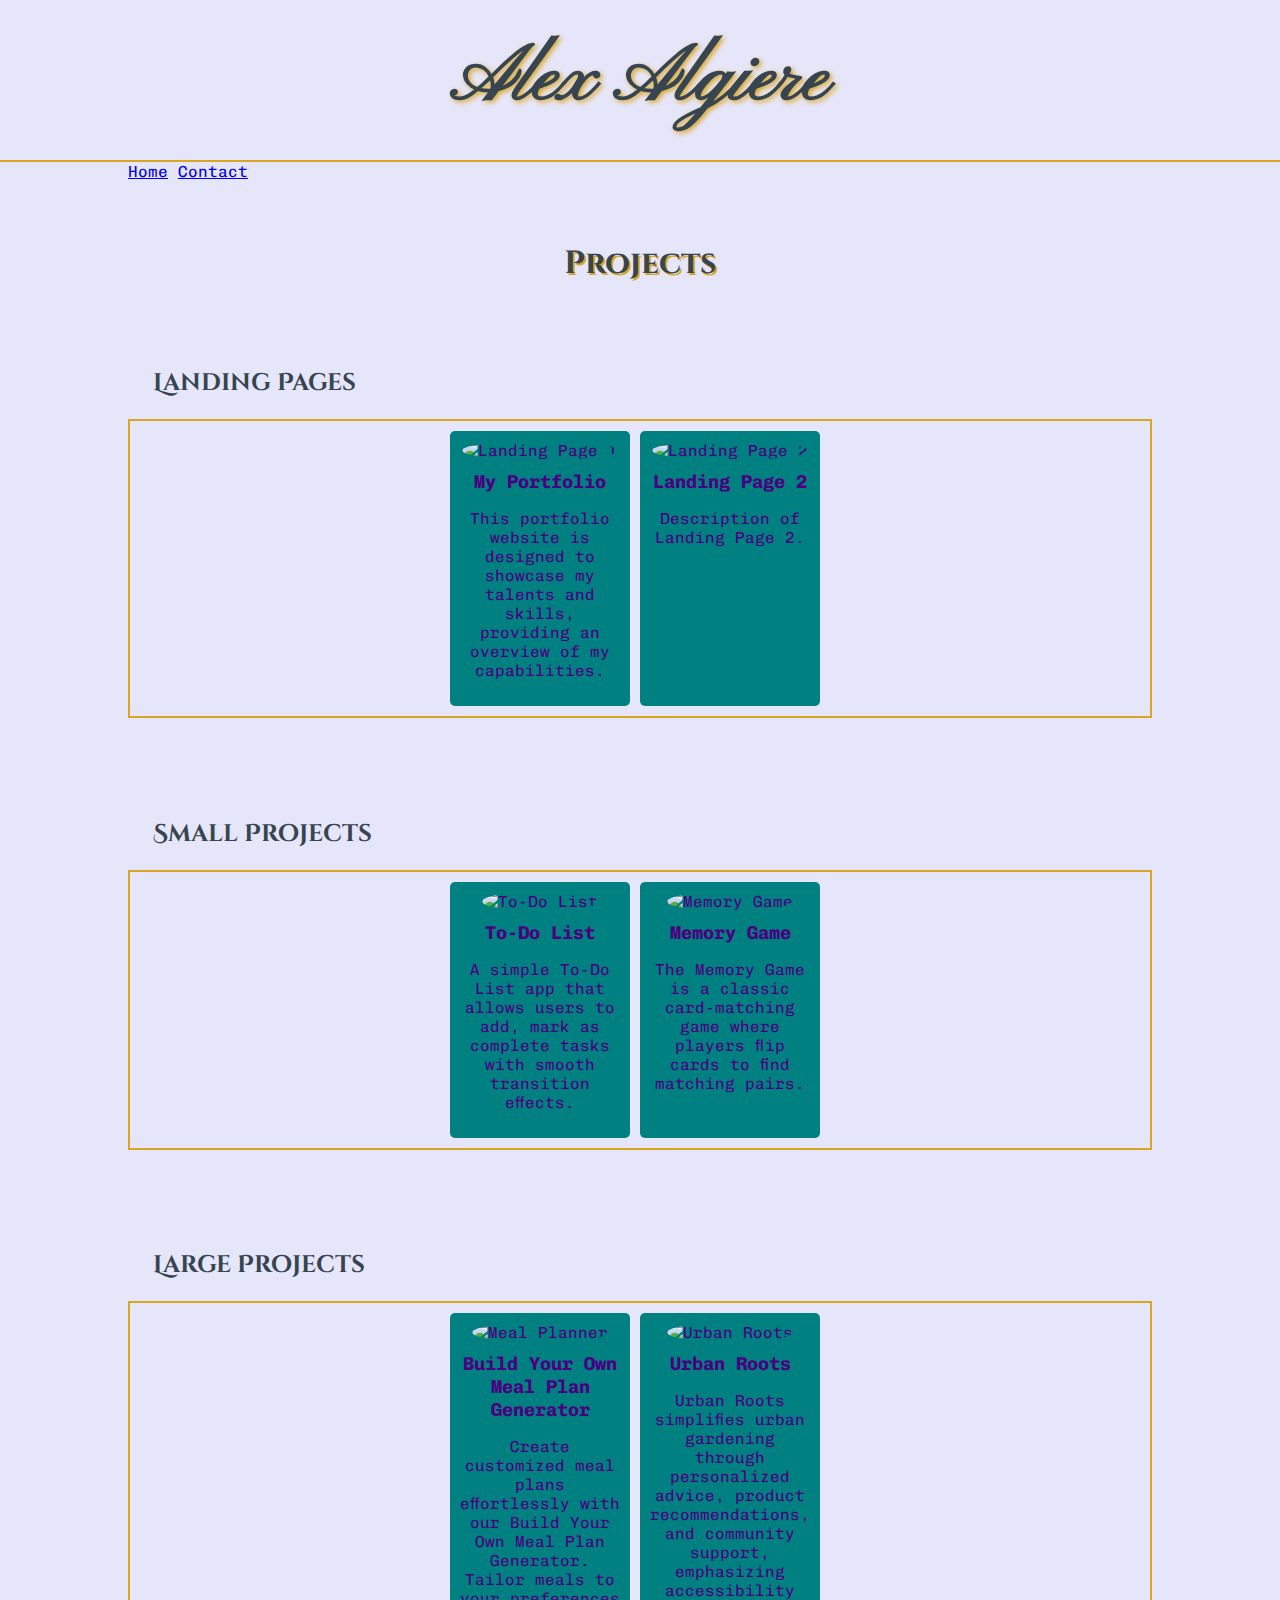
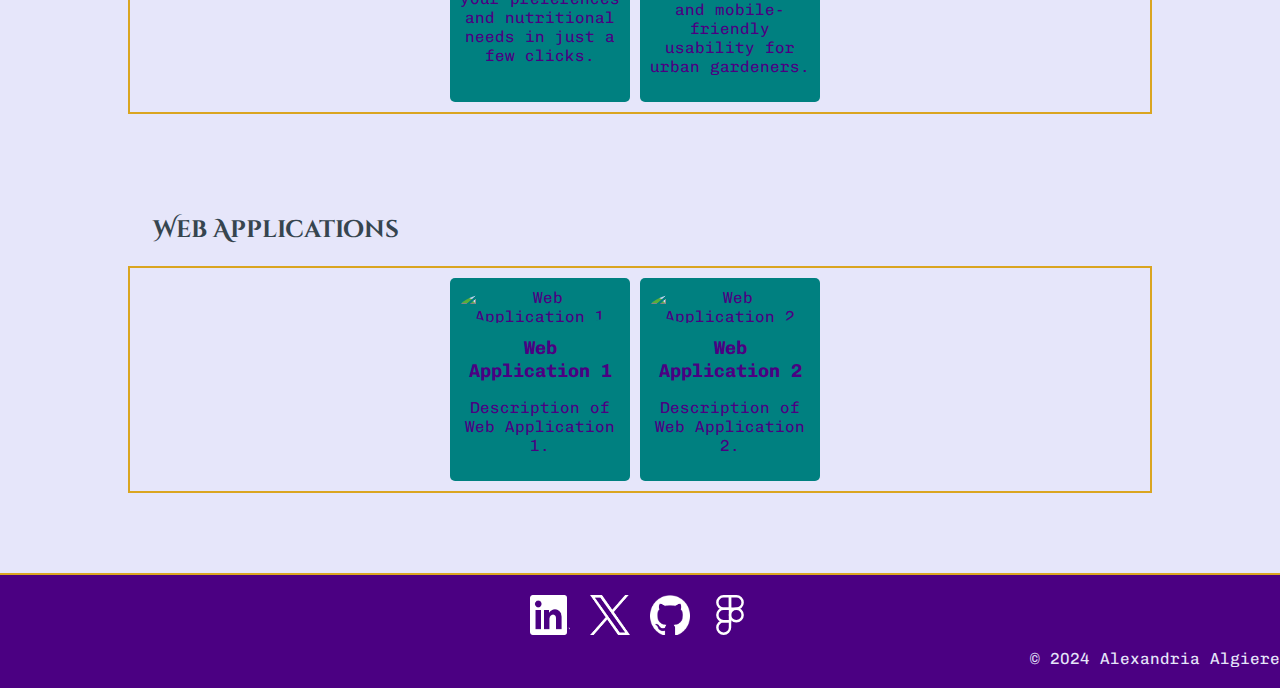
==== projects.html @ 3cc8de14 "Update projects.html" ====
<!DOCTYPE html>
<html lang="en">
<head>
    <meta charset="UTF-8">
    <meta name="viewport" content="width=device-width, initial-scale=1.0">
    <title>Alexandria Algiere - Projects</title>
    <link rel="stylesheet" href="styles.css">
    <link href="https://fonts.googleapis.com/css2?family=Chivo+Mono:ital,wght@0,100..900;1,100..900&family=Cinzel+Decorative:wght@400;700;900&family=Cinzel:wght@400..900&family=Pinyon+Script&display=swap" rel="stylesheet">
    <link rel="icon" href="data:,">
</head>    
<body>
    <header>
        <div class="header-background">
            <div class="container">
                <div class="signature" data-text="Alex Algiere">Alex Algiere</div>
            </div>
        </div>
    </header>
    
    <!-- Navigation Buttons -->
    <nav class="navigation">
        <div class="container">
            <a href="index.html" class="nav-button">Home</a>
            <a href="https://alliealgiere.github.io/home/projects.html" class="nav-button">Contact</a>
        </div>
    </nav>
    
    <main>
        <section id="projects">
            <div class="container">
                <h1>Projects</h1>
                
                <!-- Landing Pages Section -->
                <section id="landing-pages">
                    <h2>Landing Pages</h2>
                    <div class="project-list">
                        <a href="index.html" target="_blank" class="project-item" style="text-decoration: none;">
                            <img src="https://i.gyazo.com/7eeaa38c0be9ca4b02027f066f161947.gif" alt="Landing Page 1">
                            <h3>My Portfolio</h3>
                            <p>This portfolio website is designed to showcase my talents and skills, providing an overview of my capabilities.</p>
                        </a>
                        <a href="landing-page2.html" target="_blank" class="project-item" style="text-decoration: none;">
                            <img src="https://upload.wikimedia.org/wikipedia/commons/e/e0/PlaceholderLC.png" alt="Landing Page 2">
                            <h3>Landing Page 2</h3>
                            <p>Description of Landing Page 2.</p>
                        </a>
                    </div>
                </section>
                
                <!-- Small Projects Section -->
                <section id="small-projects">
                    <h2>Small Projects</h2>
                    <div class="project-list">
                        <a href="https://alliealgiere.github.io/To-Do-List/" target="_blank" class="project-item" style="text-decoration: none;">
                            <img src="https://snipboard.io/xORFKJ.jpg" alt="To-Do List">
                            <h3>To-Do List</h3>
                            <p>A simple To-Do List app that allows users to add, mark as complete tasks with smooth transition effects.</p>
                        </a>
                        <a href="https://alliealgiere.github.io/memory-game/" target="_blank" class="project-item" style="text-decoration: none;">
                            <img src="https://snipboard.io/ihlFR4.jpg" alt="Memory Game">
                            <h3>Memory Game</h3>
                            <p>The Memory Game is a classic card-matching game where players flip cards to find matching pairs.</p>
                        </a>
                    </div>
                </section>
                
                <!-- Large Projects Section -->
                <section id="large-projects">
                    <h2>Large Projects</h2>
                    <div class="project-list">
                        <a href="https://github.com/AllieAlgiere/Final" target="_blank" class="project-item" style="text-decoration: none;">
                            <img src="https://snipboard.io/ChXVzp.jpg" alt="Meal Planner">
                            <h3>Build Your Own Meal Plan Generator</h3>
                            <p>Create customized meal plans effortlessly with our Build Your Own Meal Plan Generator. Tailor meals to your preferences and nutritional needs in just a few clicks.</p>
                        </a>
                        <a href="https://www.figma.com/proto/I7Pr1vUWK9Y9H691GNcjzl/Main-Project?node-id=92-1458&t=jHpDFljD95miy3ro-1&scaling=scale-down&content-scaling=fixed&page-id=78%3A1166&starting-point-node-id=92%3A1458"  target="_blank" class="project-item" style="text-decoration: none; background-size: cover;">
                            <img src="https://snipboard.io/DExXmR.jpg" alt="Urban Roots">
                            <h3>Urban Roots</h3>
                            <p>Urban Roots simplifies urban gardening through personalized advice, product recommendations, and community support, emphasizing accessibility and mobile-friendly usability for urban gardeners.</p>
                        </a>
                    </div>
                </section>
                
                <!-- Web Applications Section -->
                <section id="web-applications">
                    <h2>Web Applications</h2>
                    <div class="project-list">
                        <a href="web-app1.html" target="_blank" class="project-item" style="text-decoration: none;">
                            <img src="https://upload.wikimedia.org/wikipedia/commons/e/e0/PlaceholderLC.png" alt="Web Application 1">
                            <h3>Web Application 1</h3>
                            <p>Description of Web Application 1.</p>
                        </a>
                        <a href="web-app2.html" target="_blank" class="project-item" style="text-decoration: none;">
                            <img src="https://upload.wikimedia.org/wikipedia/commons/e/e0/PlaceholderLC.png" alt="Web Application 2">
                            <h3>Web Application 2</h3>
                            <p>Description of Web Application 2.</p>
                        </a>
                    </div>
                </section>
                
            </div>
        </section>
    </main>
    <footer>
        <div class="social-links">
            <a href="https://www.linkedin.com/in/analgiere" target="_blank">
                <img src="In-White-128-Γäó@2x.png" alt="LinkedIn">
            </a>
            <a href="https://x.com/AlgiereAlex" target="_blank">
                <img src="logo-white.png" alt="Twitter/X">
            </a>
            <a href="https://github.com/AllieAlgiere" target="_blank">
                <img src="github-mark-white.png" alt="GitHub">
            </a>
            <a href="https://www.figma.com/@alexalgiere" target="_blank">
                <img src="1-Color-Icon-White.svg" alt="Figma">
            </a>
        </div>
        <div class="footer-right">
            &copy; 2024 Alexandria Algiere
        </div>
    </footer>    
</body>
</html>
---- styles.css ----
@import url('https://fonts.googleapis.com/css2?family=Chivo+Mono:ital,wght@0,100..900;1,100..900&family=Cinzel+Decorative:wght@400;700;900&family=Cinzel:wght@400..900&family=Pinyon+Script&display=swap');

/* Root variables for colors */
:root {
    --indigo: #4b0082ff;
    --lavender-web: #e6e6faff;
    --teal: #008080ff;
    --goldenrod: #daa520ff;
    --charcoal: #36454fff;
    --purple: #800080ff; /* Purple color */
}

/* For WebKit browsers (Chrome, Safari, and Opera) */
html::-webkit-scrollbar, body::-webkit-scrollbar {
    width: 0px; /* Width of the scrollbar */
    height: 0px; /* Height of the scrollbar */
}

html::-webkit-scrollbar-track, body::-webkit-scrollbar-track {
    background: transparent; /* Transparent track */
}

html::-webkit-scrollbar-thumb, body::-webkit-scrollbar-thumb {
    background-color: transparent; /* Transparent thumb */
    border-radius: 6px; /* Rounded thumb */
    border: 3px solid transparent; /* Transparent border */
}

/* For Firefox */
html, body {
    scrollbar-width: none; /* Thin scrollbar */
    scrollbar-color: transparent transparent; /* Transparent scrollbar */
}

/* For Internet Explorer and Edge */
html {
    -ms-overflow-style: -ms-autohiding-scrollbar; /* Autohide scrollbar */
}

/* Base styles for the entire body */
body {
    font-family: 'Chivo Mono', monospace;
    color: var(--charcoal);
    background-color: var(--lavender-web);
    margin: 0;
    padding: 0;
}

/* Heading styles */
h1 {
    font-family: 'Cinzel', serif;
    text-align: center; /* Center align the signature */
    text-shadow: 2px 2px var(--goldenrod); /* Goldenrod drop shadow */
    border: none; /* Remove any border */
}

h2 {
    font-family: 'Cinzel Decorative', serif;
    text-indent: 25px;
}

.signature {
    font-family: 'Pinyon Script';
    font-size: 5em;
    font-weight: bold; /* Make the text bolder */
    color: #36454f; /* Charcoal color */
    padding: 10px; /* Add padding for space around text */
    text-shadow: 2px 2px 5px #daa520; /* Goldenrod text shadow */
    display: block; /* Ensure it's treated as a block element */
    margin: auto; /* Center horizontally */
    text-align: center; /* Center text within the block */
}

/* Header styles */
header {
    background-image: url('https://images.pexels.com/photos/3527786/pexels-photo-3527786.jpeg?auto=compress&cs=tinysrgb&w=1260&h=750&dpr=1');
    background-size: cover;
    background-position: center;
    color: var(--lavender-web);
    padding: 20px 0;
    border-bottom: 2px solid var(--goldenrod);
}

/* Container for centering content */
.container {
    width: 80%;
    margin: 0 auto;
}

/* Main sections */
main section {
    padding: 40px 0;
}

#projects .project-list {
    display: flex;
    overflow-x: auto; /* Enable horizontal scrolling */
    overflow-y: hidden; /* Hide vertical overflow */
    height: auto;
    max-width: 100%; /* Limit maximum width */
    border: 2px solid var(--goldenrod); /* Changed to goldenrod */
    padding: 10px;
    background-color: var(--lavender-web);
    scroll-snap-type: x mandatory;
    justify-content: center; /* Center items horizontally */
    scrollbar-width: thin; /* Thin scrollbar for browsers that support it */
    scrollbar-color: transparent transparent; /* Transparent scrollbar */
}

.project-item {
    flex: 0 0 auto; /* Allow items to grow and shrink */
    margin-right: 10px; /* Adjust margin between items */
    scroll-snap-align: start;
    text-align: center;
    background-color: var(--teal);
    color: var(--indigo);
    padding: 10px;
    border-radius: 5px;
    cursor: pointer;
    transition: background-color 0.8s ease; /* Transition duration set to 0.8s */
    width: 160px; /* Adjust width of each item */
    max-width: 160px; /* Limit maximum width of each item */
}

.project-item:hover {
    background-color: var(--goldenrod); /* Background color on hover */
    color: var(--indigo); /* Ensure text color stays the same */
}

.project-item img {
    width: 150px; /* Set the width to 150 pixels */
    height: 150px; /* Set the height to 150 pixels */
    object-fit: cover; /* Ensure the image covers the entire space */
    object-position: center; /* Center the image within the container */
    border-radius: 50%; /* Optional: If you want rounded images */
}

.project-item h3 {
    margin: 10px 0 5px 0;
}

/* Footer styles */
footer {
    background-color: var(--indigo);
    color: var(--lavender-web);
    padding: 20px 0;
    border-top: 2px solid var(--goldenrod);
    display: flex;
    justify-content: center;
    align-items: center;
    flex-wrap: wrap; /* Allow items to wrap on smaller screens */
}

footer .social-links {
    display: flex;
    justify-content: center; /* Center icons horizontally */
    align-items: center; /* Center icons vertically */
    gap: 10px; /* Reduce space between icons */
}

footer .social-links a {
    color: var(--lavender-web);
    text-decoration: none;
    margin: 0 5px; /* Reduce space between icons */
}

footer .social-links img {
    width: 40px; /* Adjust size of the icons */
    height: 40px; /* Adjust size of the icons */
}

footer .footer-right {
    margin-left: auto; /* Move to the right */
    text-align: right; /* Align text to the right */
    flex-basis: 100%; /* Ensure it takes full width on smaller screens */
    margin-top: 10px; /* Add space between social links and copyright on smaller screens */
}

/* Education section */
#education p {
    margin-bottom: 10px;
}

/* Skills section */
#skills ul {
    columns: 2;
    list-style-type: none;
}

#skills ul li::before {
    content: '•';
    color: var(--teal);
    display: inline-block;
    width: 1em;
    margin-left: -1em;
}

/* Contact section */
#contact {
    background-color: var(--lavender-web); /* Set overall background color */
    padding: 20px 0; /* Add padding for space */
    text-align: center; /* Center align contents */
}

#contact .container {
    max-width: 600px; /* Limit container width */
    margin: 0 auto; /* Center align container */
}

#contact form {
    background-color: var(--charcoal); /* Charcoal background */
    padding: 20px;
    border-radius: 20px;
    text-align: left; /* Left align form contents */
}

#contact form .input-group {
    margin-bottom: 20px; /* Add margin between input groups */
}

#contact form label {
    display: block; /* Display labels as block for better alignment */
    margin-bottom: 5px; /* Add space below labels */
    color: var(--lavender-web); /* Label text color */
}

#contact form input[type="text"],
#contact form input[type="email"],
#contact form textarea {
    width: 100%; /* Full width */
    padding: 10px; /* Add padding */
    margin-top: 5px; /* Add margin */
    border-radius: 5px; /* Rounded corners */
    border: 1px solid var(--indigo); /* Border color */
    box-sizing: border-box; /* Include padding and border in width */
}

#contact form textarea {
    resize: vertical; /* Allow vertical resizing of textarea */
}

#contact button {
    font-family: 'Chivo Mono', monospace; /* Change button text font */
    background-color: var(--teal); /* Teal color */
    color: var(--indigo); /* Text color */
    padding: 10px 20px; /* Padding inside button */
    border: none; /* Remove border */
    border-radius: 5px; /* Rounded corners */
    font-size: 1.2em; /* Button text size */
    cursor: pointer; /* Pointer cursor on hover */
    display: block; /* Display as block element */
    margin: 0 auto; /* Center align button */
}

#contact button:hover {
    background-color: var(--goldenrod); /* Hover color */
}

/* Additional styles */
.icon-container {
    width: 400px; /* Width of the container */
    height: 400px; /* Height of the container */
    margin: 20px auto 0; /* Center the container and add margin above */
    border-radius: 50%; /* Rounded shape */
    overflow: hidden; /* Hide overflow to make the image round */
    background-color: var(--lavender-web); /* Background color */
    border: 2px solid #000; /* Black border */
    display: flex;
    justify-content: center;
    align-items: center;
}

.profile-picture {
    width: 100%; /* Make the image fill the container */
    height: auto; /* Maintain aspect ratio */
    display: block;
}
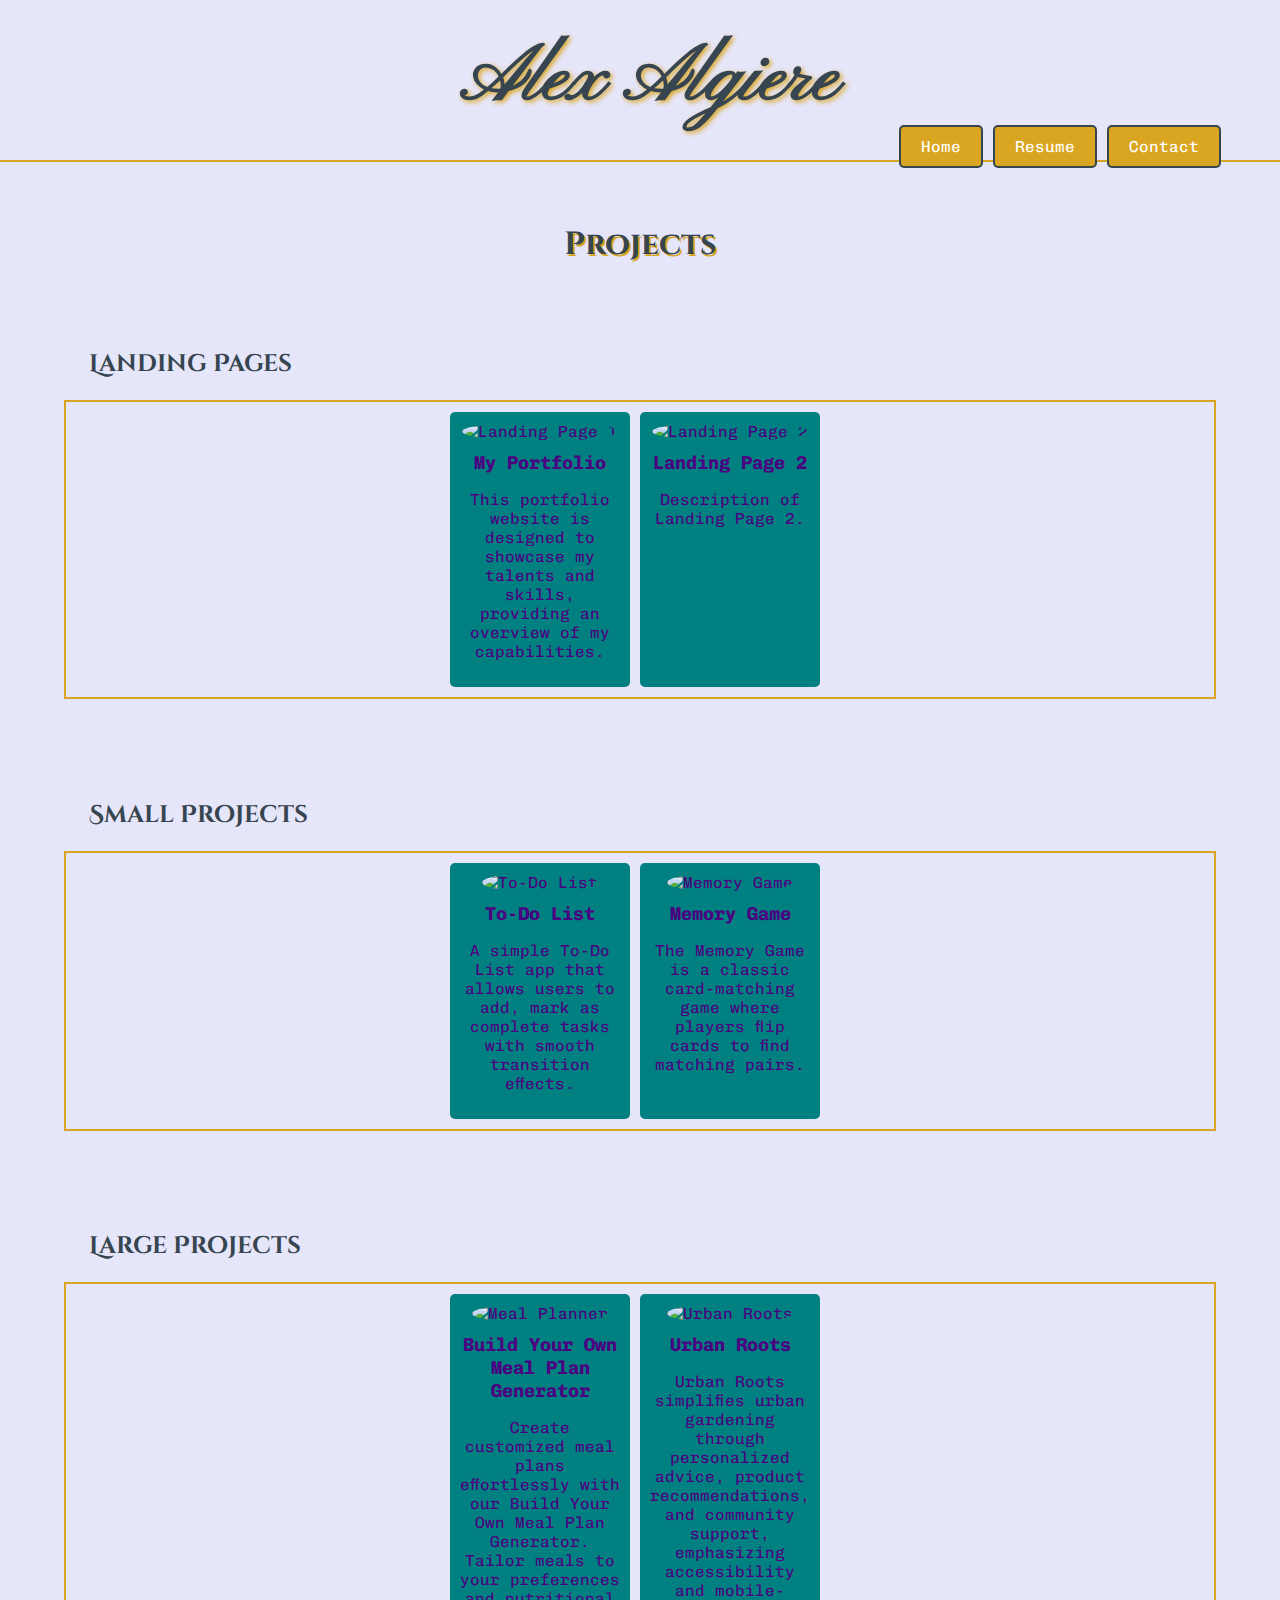
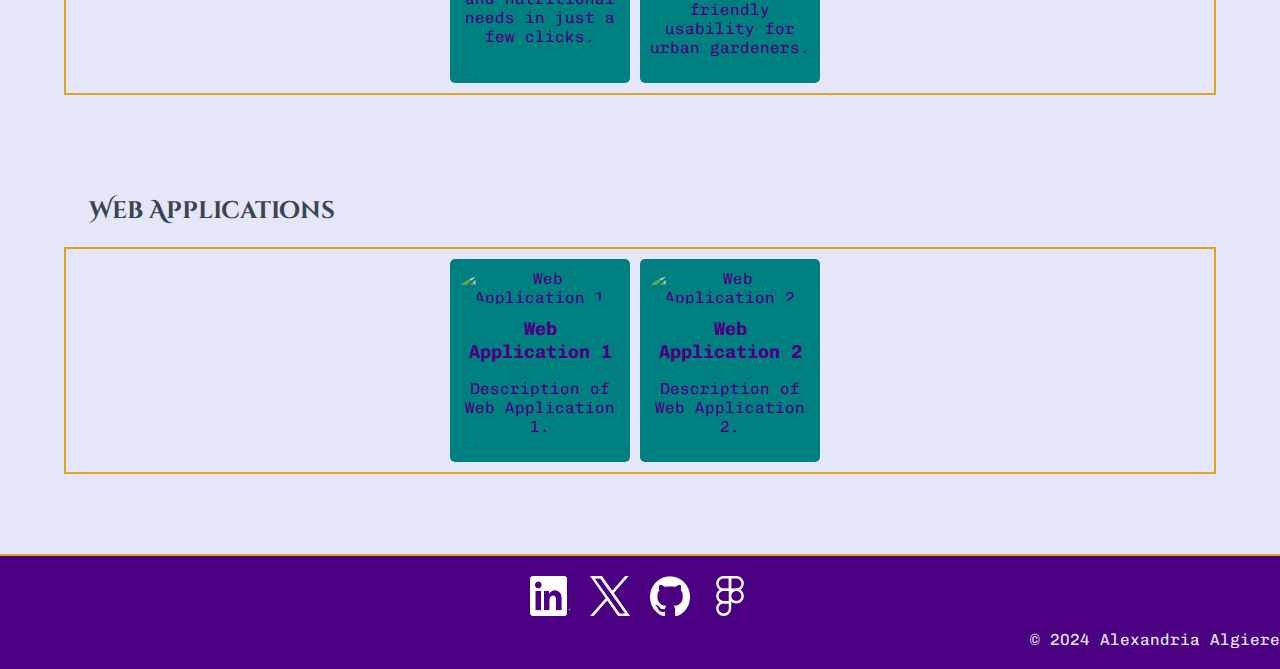
==== commit 32d446af: "Added Resume" ====
--- a/projects.html
+++ b/projects.html
@@ -21,7 +21,8 @@
     <nav class="navigation">
         <div class="container">
             <a href="index.html" class="nav-button">Home</a>
-            <a href="https://alliealgiere.github.io/home/projects.html" class="nav-button">Contact</a>
+            <a href="resume.html" class="nav-button">Resume</a>
+            <a href="https://alliealgiere.github.io/home/#contact" class="nav-button">Contact</a>
         </div>
     </nav>
     
--- a/styles.css
+++ b/styles.css
@@ -57,6 +57,18 @@
 h2 {
     font-family: 'Cinzel Decorative', serif;
     text-indent: 25px;
+}
+
+h5 {
+    font-family: 'Chivo Mono', serif;
+    text-align: left;
+    font-size: 1.1em;
+}
+
+h4 {
+    font-family: 'Cinzel Decorative', serif;
+    text-align: center;
+    font-size: 1.8em;
 }
 
 .signature {
@@ -69,6 +81,7 @@
     display: block; /* Ensure it's treated as a block element */
     margin: auto; /* Center horizontally */
     text-align: center; /* Center text within the block */
+    width: 100%; /* Ensure the signature spans the entire width */
 }
 
 /* Header styles */
@@ -83,7 +96,7 @@
 
 /* Container for centering content */
 .container {
-    width: 80%;
+    width: 90%;
     margin: 0 auto;
 }
 
@@ -239,7 +252,7 @@
     resize: vertical; /* Allow vertical resizing of textarea */
 }
 
-#contact button {
+#contact #sendEmailButton {
     font-family: 'Chivo Mono', monospace; /* Change button text font */
     background-color: var(--teal); /* Teal color */
     color: var(--indigo); /* Text color */
@@ -248,18 +261,19 @@
     border-radius: 5px; /* Rounded corners */
     font-size: 1.2em; /* Button text size */
     cursor: pointer; /* Pointer cursor on hover */
+    text-decoration: none; /* Remove underline */
     display: block; /* Display as block element */
     margin: 0 auto; /* Center align button */
 }
 
-#contact button:hover {
+#contact #sendEmailButton:hover {
     background-color: var(--goldenrod); /* Hover color */
 }
 
 /* Additional styles */
 .icon-container {
-    width: 400px; /* Width of the container */
-    height: 400px; /* Height of the container */
+    width: 250px; /* Width of the container */
+    height: 250px; /* Height of the container */
     margin: 20px auto 0; /* Center the container and add margin above */
     border-radius: 50%; /* Rounded shape */
     overflow: hidden; /* Hide overflow to make the image round */
@@ -275,3 +289,30 @@
     height: auto; /* Maintain aspect ratio */
     display: block;
 }
+
+.nav-button {
+    display: inline-block;
+    padding: 10px 20px;
+    margin-top: 10px; /* Adjust top margin */
+    background-position: right;
+    text-decoration: none;
+    color: #fff;
+    background-color: var(--goldenrod); /* Goldenrod background */
+    border: 2px solid var(--charcoal); /* Charcoal border */
+    border-radius: 5px;
+    transition: background-color 0.3s ease, color 0.3s ease, border-color 0.3s ease;
+}
+
+.nav-button:hover {
+    background-color: var(--teal); /* Teal background on hover */
+    color: var(--goldenrod); /* Adjust hover text color */
+    border-color: var(--goldenrod); /* Teal border on hover */
+}
+
+/* Position navigation buttons on the right side */
+nav {
+    position: absolute;
+    top: 9vw;
+    right: 1px;
+    width: 400px;
+}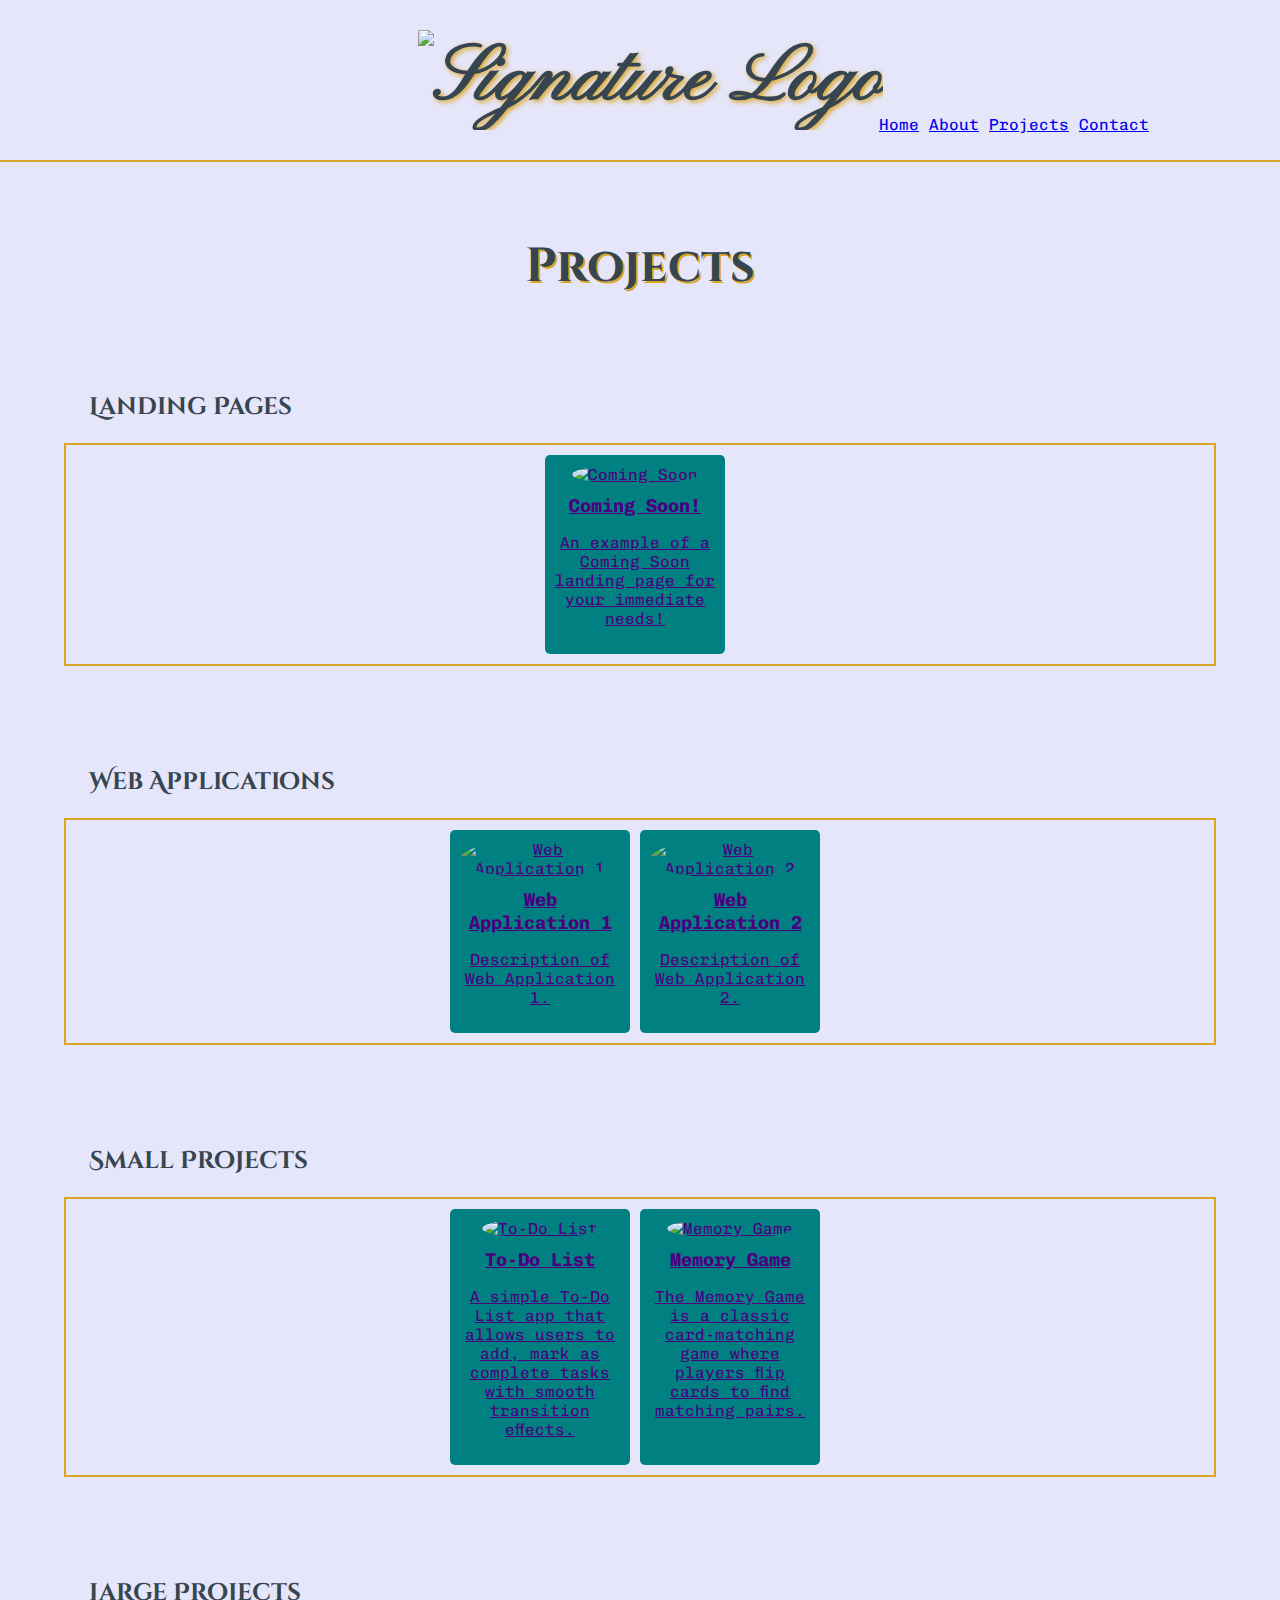
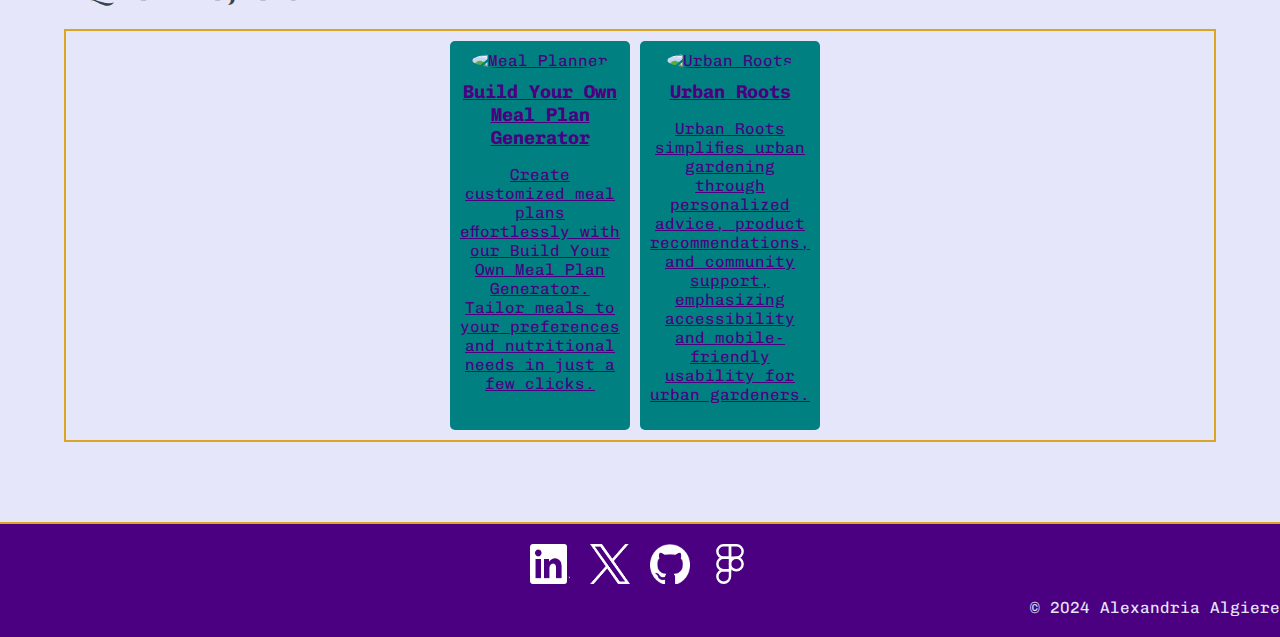
==== commit fc277030: "Update projects.html" ====
--- a/projects.html
+++ b/projects.html
@@ -7,97 +7,100 @@
     <link rel="stylesheet" href="styles.css">
     <link href="https://fonts.googleapis.com/css2?family=Chivo+Mono:ital,wght@0,100..900;1,100..900&family=Cinzel+Decorative:wght@400;700;900&family=Cinzel:wght@400..900&family=Pinyon+Script&display=swap" rel="stylesheet">
     <link rel="icon" href="data:,">
-</head>    
+</head>
 <body>
     <header>
+        <div class="container">
+            <!-- Navigation bar -->
+            <nav>
+                <a href="index.html">Home</a>
+                <a href="resume.html">About</a>
+                <a href="projects.html" class="active">Projects</a>
+                <a href="https://alliealgiere.github.io/home/#contact">Contact</a>
+            </nav>
+        </div>
         <div class="header-background">
             <div class="container">
-                <div class="signature" data-text="Alex Algiere">Alex Algiere</div>
+                <div class="signature">
+                    <img src="mainlogo.png" alt="Signature Logo">
+                </div>
             </div>
         </div>
     </header>
     
-    <!-- Navigation Buttons -->
-    <nav class="navigation">
-        <div class="container">
-            <a href="index.html" class="nav-button">Home</a>
-            <a href="resume.html" class="nav-button">Resume</a>
-            <a href="https://alliealgiere.github.io/home/#contact" class="nav-button">Contact</a>
-        </div>
-    </nav>
-    
     <main>
         <section id="projects">
             <div class="container">
-                <h1>Projects</h1>
+                <h1 style="font-size: 48px;">Projects</h1>
                 
-                <!-- Landing Pages Section -->
-                <section id="landing-pages">
-                    <h2>Landing Pages</h2>
-                    <div class="project-list">
-                        <a href="index.html" target="_blank" class="project-item" style="text-decoration: none;">
-                            <img src="https://i.gyazo.com/7eeaa38c0be9ca4b02027f066f161947.gif" alt="Landing Page 1">
-                            <h3>My Portfolio</h3>
-                            <p>This portfolio website is designed to showcase my talents and skills, providing an overview of my capabilities.</p>
-                        </a>
-                        <a href="landing-page2.html" target="_blank" class="project-item" style="text-decoration: none;">
-                            <img src="https://upload.wikimedia.org/wikipedia/commons/e/e0/PlaceholderLC.png" alt="Landing Page 2">
-                            <h3>Landing Page 2</h3>
-                            <p>Description of Landing Page 2.</p>
-                        </a>
-                    </div>
-                </section>
+                <!-- Project Categories -->
+                <div class="project-category">
+                    <!-- Landing Pages Section -->
+                    <section id="landing-pages">
+                        <h2>Landing Pages</h2>
+                        <div class="project-list">
+                            <a href="https://alliealgiere.github.io/charactersheets/" target="_blank" class="project-item">
+                                <img src="https://s3.amazonaws.com/i.snag.gy/mTeqa3.jpg" alt="Coming Soon">
+                                <h3>Coming Soon!</h3>
+                                <p>An example of a Coming Soon landing page for your immediate needs!</p>
+                            </a>
+                        </div>
+                    </section>
+                    
+                    <!-- Web Applications Section -->
+                    <section id="web-applications">
+                        <h2>Web Applications</h2>
+                        <div class="project-list">
+                            <a href="web-app1.html" target="_blank" class="project-item">
+                                <img src="https://upload.wikimedia.org/wikipedia/commons/e/e0/PlaceholderLC.png" alt="Web Application 1">
+                                <h3>Web Application 1</h3>
+                                <p>Description of Web Application 1.</p>
+                            </a>
+                            <a href="web-app2.html" target="_blank" class="project-item">
+                                <img src="https://upload.wikimedia.org/wikipedia/commons/e/e0/PlaceholderLC.png" alt="Web Application 2">
+                                <h3>Web Application 2</h3>
+                                <p>Description of Web Application 2.</p>
+                            </a>
+                        </div>
+                    </section>
+                </div>
                 
-                <!-- Small Projects Section -->
-                <section id="small-projects">
-                    <h2>Small Projects</h2>
-                    <div class="project-list">
-                        <a href="https://alliealgiere.github.io/To-Do-List/" target="_blank" class="project-item" style="text-decoration: none;">
-                            <img src="https://snipboard.io/xORFKJ.jpg" alt="To-Do List">
-                            <h3>To-Do List</h3>
-                            <p>A simple To-Do List app that allows users to add, mark as complete tasks with smooth transition effects.</p>
-                        </a>
-                        <a href="https://alliealgiere.github.io/memory-game/" target="_blank" class="project-item" style="text-decoration: none;">
-                            <img src="https://snipboard.io/ihlFR4.jpg" alt="Memory Game">
-                            <h3>Memory Game</h3>
-                            <p>The Memory Game is a classic card-matching game where players flip cards to find matching pairs.</p>
-                        </a>
-                    </div>
-                </section>
-                
-                <!-- Large Projects Section -->
-                <section id="large-projects">
-                    <h2>Large Projects</h2>
-                    <div class="project-list">
-                        <a href="https://github.com/AllieAlgiere/Final" target="_blank" class="project-item" style="text-decoration: none;">
-                            <img src="https://snipboard.io/ChXVzp.jpg" alt="Meal Planner">
-                            <h3>Build Your Own Meal Plan Generator</h3>
-                            <p>Create customized meal plans effortlessly with our Build Your Own Meal Plan Generator. Tailor meals to your preferences and nutritional needs in just a few clicks.</p>
-                        </a>
-                        <a href="https://www.figma.com/proto/I7Pr1vUWK9Y9H691GNcjzl/Main-Project?node-id=92-1458&t=jHpDFljD95miy3ro-1&scaling=scale-down&content-scaling=fixed&page-id=78%3A1166&starting-point-node-id=92%3A1458"  target="_blank" class="project-item" style="text-decoration: none; background-size: cover;">
-                            <img src="https://snipboard.io/DExXmR.jpg" alt="Urban Roots">
-                            <h3>Urban Roots</h3>
-                            <p>Urban Roots simplifies urban gardening through personalized advice, product recommendations, and community support, emphasizing accessibility and mobile-friendly usability for urban gardeners.</p>
-                        </a>
-                    </div>
-                </section>
-                
-                <!-- Web Applications Section -->
-                <section id="web-applications">
-                    <h2>Web Applications</h2>
-                    <div class="project-list">
-                        <a href="web-app1.html" target="_blank" class="project-item" style="text-decoration: none;">
-                            <img src="https://upload.wikimedia.org/wikipedia/commons/e/e0/PlaceholderLC.png" alt="Web Application 1">
-                            <h3>Web Application 1</h3>
-                            <p>Description of Web Application 1.</p>
-                        </a>
-                        <a href="web-app2.html" target="_blank" class="project-item" style="text-decoration: none;">
-                            <img src="https://upload.wikimedia.org/wikipedia/commons/e/e0/PlaceholderLC.png" alt="Web Application 2">
-                            <h3>Web Application 2</h3>
-                            <p>Description of Web Application 2.</p>
-                        </a>
-                    </div>
-                </section>
+                <!-- Small and Large Projects Sections Side by Side -->
+                <div class="small-large-projects">
+                    <!-- Small Projects Section -->
+                    <section id="small-projects">
+                        <h2>Small Projects</h2>
+                        <div class="project-list">
+                            <a href="https://alliealgiere.github.io/To-Do-List/" target="_blank" class="project-item">
+                                <img src="https://snipboard.io/xORFKJ.jpg" alt="To-Do List">
+                                <h3>To-Do List</h3>
+                                <p>A simple To-Do List app that allows users to add, mark as complete tasks with smooth transition effects.</p>
+                            </a>
+                            <a href="https://alliealgiere.github.io/memory-game/" target="_blank" class="project-item">
+                                <img src="https://snipboard.io/ihlFR4.jpg" alt="Memory Game">
+                                <h3>Memory Game</h3>
+                                <p>The Memory Game is a classic card-matching game where players flip cards to find matching pairs.</p>
+                            </a>
+                        </div>
+                    </section>
+                    
+                    <!-- Large Projects Section -->
+                    <section id="large-projects">
+                        <h2>Large Projects</h2>
+                        <div class="project-list">
+                            <a href="https://github.com/AllieAlgiere/Final" target="_blank" class="project-item">
+                                <img src="https://snipboard.io/ChXVzp.jpg" alt="Meal Planner">
+                                <h3>Build Your Own Meal Plan Generator</h3>
+                                <p>Create customized meal plans effortlessly with our Build Your Own Meal Plan Generator. Tailor meals to your preferences and nutritional needs in just a few clicks.</p>
+                            </a>
+                            <a href="https://www.figma.com/proto/I7Pr1vUWK9Y9H691GNcjzl/Main-Project?node-id=92-1458&t=jHpDFljD95miy3ro-1&scaling=scale-down&content-scaling=fixed&page-id=78%3A1166&starting-point-node-id=92%3A1458" target="_blank" class="project-item">
+                                <img src="https://snipboard.io/DExXmR.jpg" alt="Urban Roots">
+                                <h3>Urban Roots</h3>
+                                <p>Urban Roots simplifies urban gardening through personalized advice, product recommendations, and community support, emphasizing accessibility and mobile-friendly usability for urban gardeners.</p>
+                            </a>
+                        </div>
+                    </section>
+                </div>
                 
             </div>
         </section>
@@ -120,6 +123,6 @@
         <div class="footer-right">
             &copy; 2024 Alexandria Algiere
         </div>
-    </footer>    
+    </footer>
 </body>
-</html>+</html>
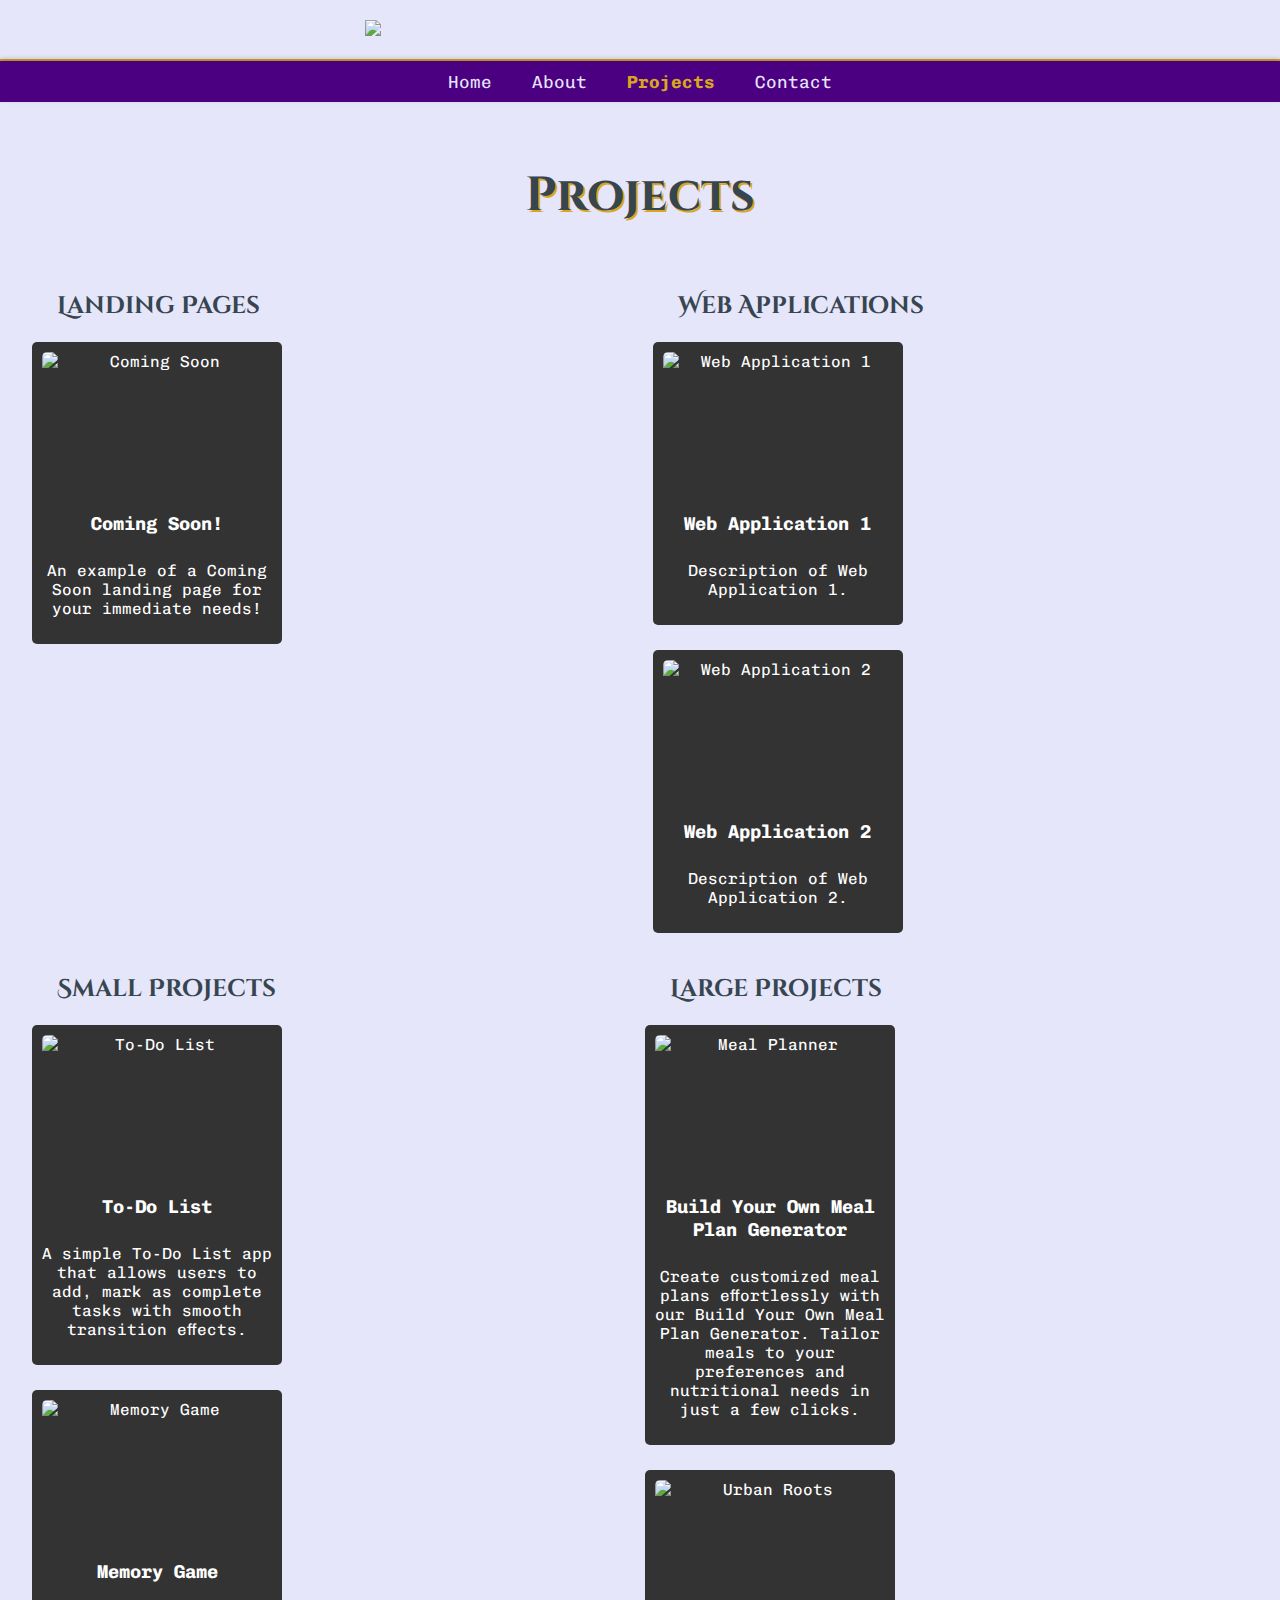
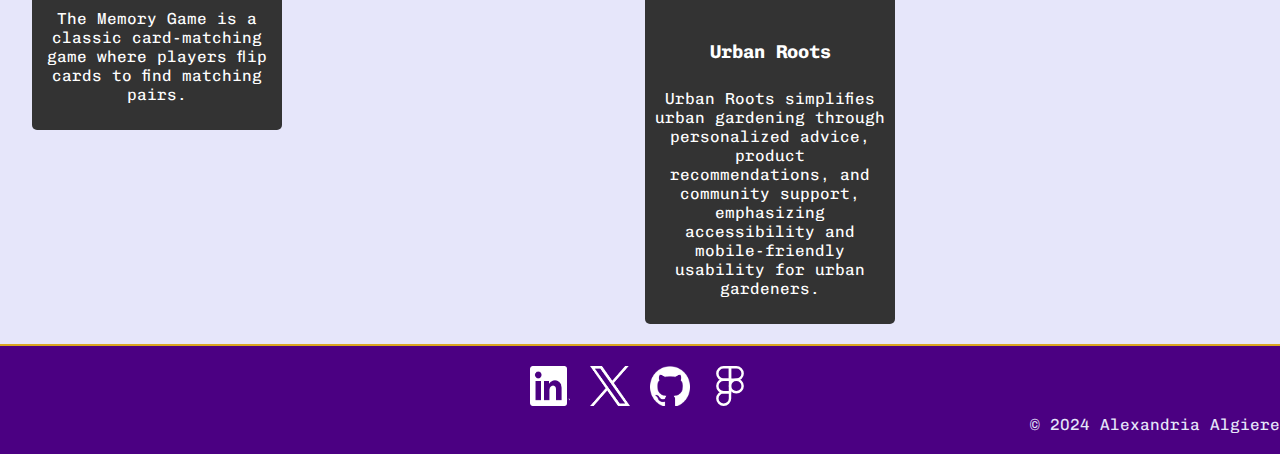
==== commit 45195b18: "Update projects.html" ====
--- a/projects.html
+++ b/projects.html
@@ -39,7 +39,7 @@
                     <section id="landing-pages">
                         <h2>Landing Pages</h2>
                         <div class="project-list">
-                            <a href="https://alliealgiere.github.io/charactersheets/" target="_blank" class="project-item">
+                            <a href="" target="_blank" class="project-item">
                                 <img src="https://s3.amazonaws.com/i.snag.gy/mTeqa3.jpg" alt="Coming Soon">
                                 <h3>Coming Soon!</h3>
                                 <p>An example of a Coming Soon landing page for your immediate needs!</p>
--- a/styles.css
+++ b/styles.css
@@ -12,29 +12,29 @@
 
 /* For WebKit browsers (Chrome, Safari, and Opera) */
 html::-webkit-scrollbar, body::-webkit-scrollbar {
-    width: 0px; /* Width of the scrollbar */
-    height: 0px; /* Height of the scrollbar */
+    width: 8px; /* Width of the scrollbar */
+    height: 8px; /* Height of the scrollbar */
 }
 
 html::-webkit-scrollbar-track, body::-webkit-scrollbar-track {
-    background: transparent; /* Transparent track */
+    background: var(--lavender-web); /* Track background color */
 }
 
 html::-webkit-scrollbar-thumb, body::-webkit-scrollbar-thumb {
-    background-color: transparent; /* Transparent thumb */
+    background-color: var(--charcoal); /* Thumb color */
     border-radius: 6px; /* Rounded thumb */
     border: 3px solid transparent; /* Transparent border */
 }
 
 /* For Firefox */
 html, body {
-    scrollbar-width: none; /* Thin scrollbar */
-    scrollbar-color: transparent transparent; /* Transparent scrollbar */
+    scrollbar-width: thin; /* Thin scrollbar */
+    scrollbar-color: var(--charcoal) var(--lavender-web); /* Thumb and track color */
 }
 
 /* For Internet Explorer and Edge */
 html {
-    -ms-overflow-style: -ms-autohiding-scrollbar; /* Autohide scrollbar */
+    -ms-overflow-style: scrollbar; /* Show scrollbar */
 }
 
 /* Base styles for the entire body */
@@ -44,6 +44,7 @@
     background-color: var(--lavender-web);
     margin: 0;
     padding: 0;
+    overflow-x: hidden; /* Hide horizontal overflow */
 }
 
 /* Heading styles */
@@ -72,16 +73,24 @@
 }
 
 .signature {
-    font-family: 'Pinyon Script';
-    font-size: 5em;
-    font-weight: bold; /* Make the text bolder */
-    color: #36454f; /* Charcoal color */
-    padding: 10px; /* Add padding for space around text */
-    text-shadow: 2px 2px 5px #daa520; /* Goldenrod text shadow */
     display: block; /* Ensure it's treated as a block element */
     margin: auto; /* Center horizontally */
     text-align: center; /* Center text within the block */
     width: 100%; /* Ensure the signature spans the entire width */
+}
+
+.signature img {
+    width: 550px;
+    max-width: 100%; /* Ensure the image does not exceed its container's width */
+    height: auto; /* Maintain aspect ratio */
+    display: block; /* Remove any extra space below the image */
+    margin: 0 auto; /* Center the image horizontally */
+}
+
+/* Container for centering content */
+.container {
+    width: 95%;
+    margin: 0 auto;
 }
 
 /* Header styles */
@@ -92,64 +101,136 @@
     color: var(--lavender-web);
     padding: 20px 0;
     border-bottom: 2px solid var(--goldenrod);
-}
-
-/* Container for centering content */
-.container {
-    width: 90%;
-    margin: 0 auto;
+    position: relative; /* Position relative for child positioning */
+    margin-bottom: 60px; /* Space for the navigation bar */
+}
+
+/* Navigation bar styles */
+nav {
+    position: absolute;
+    bottom: -43px; /* Adjust to move below the header */
+    left: 0;
+    width: 100%; /* Full width of the header */
+    background-color: var(--indigo); /* Background color of the navigation bar */
+    display: flex;
+    justify-content: center; /* Center the navigation items */
+    align-items: center; /* Center items vertically */
+    padding: 10px 0; /* Padding for spacing */
+    box-shadow: 0 -2px 5px rgba(0, 0, 0, 0.2); /* Optional shadow for separation */
+}
+
+/* Navigation links styles */
+nav a {
+    color: var(--lavender-web); /* Navigation link color */
+    text-decoration: none;
+    padding: 0 20px; /* Spacing between links */
+    font-family: 'Chivo Mono', monospace; /* Font style for links */
+    font-size: 1.1em; /* Font size for links */
+    display: inline-block; /* Ensure links are treated as inline blocks */
+}
+
+nav a:hover {
+    color: var(--goldenrod); /* Hover color for links */
+}
+
+/* Optional: Adding styles for active navigation link */
+nav a.active {
+    font-weight: bold; /* Highlight the active link */
+    color: var(--goldenrod); /* Active link color */
 }
 
 /* Main sections */
 main section {
-    padding: 40px 0;
-}
-
-#projects .project-list {
-    display: flex;
-    overflow-x: auto; /* Enable horizontal scrolling */
-    overflow-y: hidden; /* Hide vertical overflow */
-    height: auto;
-    max-width: 100%; /* Limit maximum width */
-    border: 2px solid var(--goldenrod); /* Changed to goldenrod */
-    padding: 10px;
-    background-color: var(--lavender-web);
-    scroll-snap-type: x mandatory;
-    justify-content: center; /* Center items horizontally */
-    scrollbar-width: thin; /* Thin scrollbar for browsers that support it */
-    scrollbar-color: transparent transparent; /* Transparent scrollbar */
-}
-
+    padding: 10px 0;
+}
+
+/* Grid container for sections */
+.project-category {
+    display: grid;
+    grid-template-columns: repeat(2, 1fr); /* Two columns for the sections */
+    gap: 25px; /* Space between categories */
+}
+
+/* Individual project list */
+.project-list {
+    display: grid;
+    grid-template-columns: repeat(auto-fit, minmax(150px, 1fr)); /* Two items per row */
+    grid-template-rows: repeat(auto-fit, minmax(250px, auto)); /* Ensure items have a fixed height and auto height */
+    gap: 25px 100px; /* Space between items (horizontal and vertical) */
+    padding: 0;
+    list-style: none;
+}
+
+/* Project item styling */
 .project-item {
-    flex: 0 0 auto; /* Allow items to grow and shrink */
-    margin-right: 10px; /* Adjust margin between items */
-    scroll-snap-align: start;
-    text-align: center;
-    background-color: var(--teal);
-    color: var(--indigo);
+    background-color: #333;
+    color: #fff;
     padding: 10px;
     border-radius: 5px;
-    cursor: pointer;
-    transition: background-color 0.8s ease; /* Transition duration set to 0.8s */
-    width: 160px; /* Adjust width of each item */
-    max-width: 160px; /* Limit maximum width of each item */
-}
-
+    transition: background-color 0.3s ease;
+    text-align: center;
+    text-decoration: none;
+    width: 250px; /* Fixed width */
+    height: auto; /* Fixed height */
+    display: flex;
+    flex-direction: column;
+    justify-content: space-between; /* Space items evenly */
+    box-sizing: border-box; /* Ensure padding is included in total width/height */
+}
+
+/* Image within project item */
+.project-item img {
+    width: 100%; /* Full width of the project item */
+    height: 150px; /* Fixed height for image */
+    object-fit: contain;
+    border-radius: 5px;
+}
+
+/* Heading within project item */
+.project-item h3 {
+    margin: 10px 0;
+}
+
+/* Hover effect for project item */
 .project-item:hover {
-    background-color: var(--goldenrod); /* Background color on hover */
-    color: var(--indigo); /* Ensure text color stays the same */
-}
-
-.project-item img {
-    width: 150px; /* Set the width to 150 pixels */
-    height: 150px; /* Set the height to 150 pixels */
-    object-fit: cover; /* Ensure the image covers the entire space */
-    object-position: center; /* Center the image within the container */
-    border-radius: 50%; /* Optional: If you want rounded images */
-}
-
-.project-item h3 {
-    margin: 10px 0 5px 0;
+    background-color: #555;
+}
+
+/* Ensure Landing Pages and Web Applications sections are side by side */
+#landing-pages,
+#web-applications {
+    width: 48%; /* Ensure each section takes up 48% of the container */
+}
+
+/* Grid container for Small and Large Projects */
+.small-large-projects {
+    display: grid;
+    grid-template-columns: repeat(2, 1fr); /* Two columns for side by side layout */
+    gap: 10px; /* Reduced space between sections */
+}
+
+/* Ensure Small and Large Projects are side by side */
+#small-projects,
+#large-projects {
+    width: 48%; /* Ensure each section takes up 48% of the container */
+}
+
+/* Adjust layout for small screens */
+@media (max-width: 768px) {
+    .project-category,
+    .small-large-projects {
+        grid-template-columns: 1fr; /* Stack sections vertically on small screens */
+    }
+
+    .project-list {
+        grid-template-columns: 1fr; /* Single column layout for small screens */
+    }
+
+    /* Adjust project item size for small screens */
+    .project-item {
+        width: 100%; /* Full width for small screens */
+        height: auto; /* Auto height for small screens */
+    }
 }
 
 /* Footer styles */
@@ -186,7 +267,7 @@
     margin-left: auto; /* Move to the right */
     text-align: right; /* Align text to the right */
     flex-basis: 100%; /* Ensure it takes full width on smaller screens */
-    margin-top: 10px; /* Add space between social links and copyright on smaller screens */
+    margin-top: 5px; /* Add space between social links and copyright on smaller screens */
 }
 
 /* Education section */
@@ -290,29 +371,9 @@
     display: block;
 }
 
-.nav-button {
-    display: inline-block;
-    padding: 10px 20px;
-    margin-top: 10px; /* Adjust top margin */
-    background-position: right;
-    text-decoration: none;
-    color: #fff;
-    background-color: var(--goldenrod); /* Goldenrod background */
-    border: 2px solid var(--charcoal); /* Charcoal border */
-    border-radius: 5px;
-    transition: background-color 0.3s ease, color 0.3s ease, border-color 0.3s ease;
-}
-
-.nav-button:hover {
-    background-color: var(--teal); /* Teal background on hover */
-    color: var(--goldenrod); /* Adjust hover text color */
-    border-color: var(--goldenrod); /* Teal border on hover */
-}
-
-/* Position navigation buttons on the right side */
-nav {
-    position: absolute;
-    top: 9vw;
-    right: 1px;
-    width: 400px;
-}+iframe {
+    border: none; /* Remove the border */
+    margin: 0; /* Reset margin */
+    width: 100%; /* Set width to 100% of its container */
+    height: 750px; /* Set the desired height */
+}
